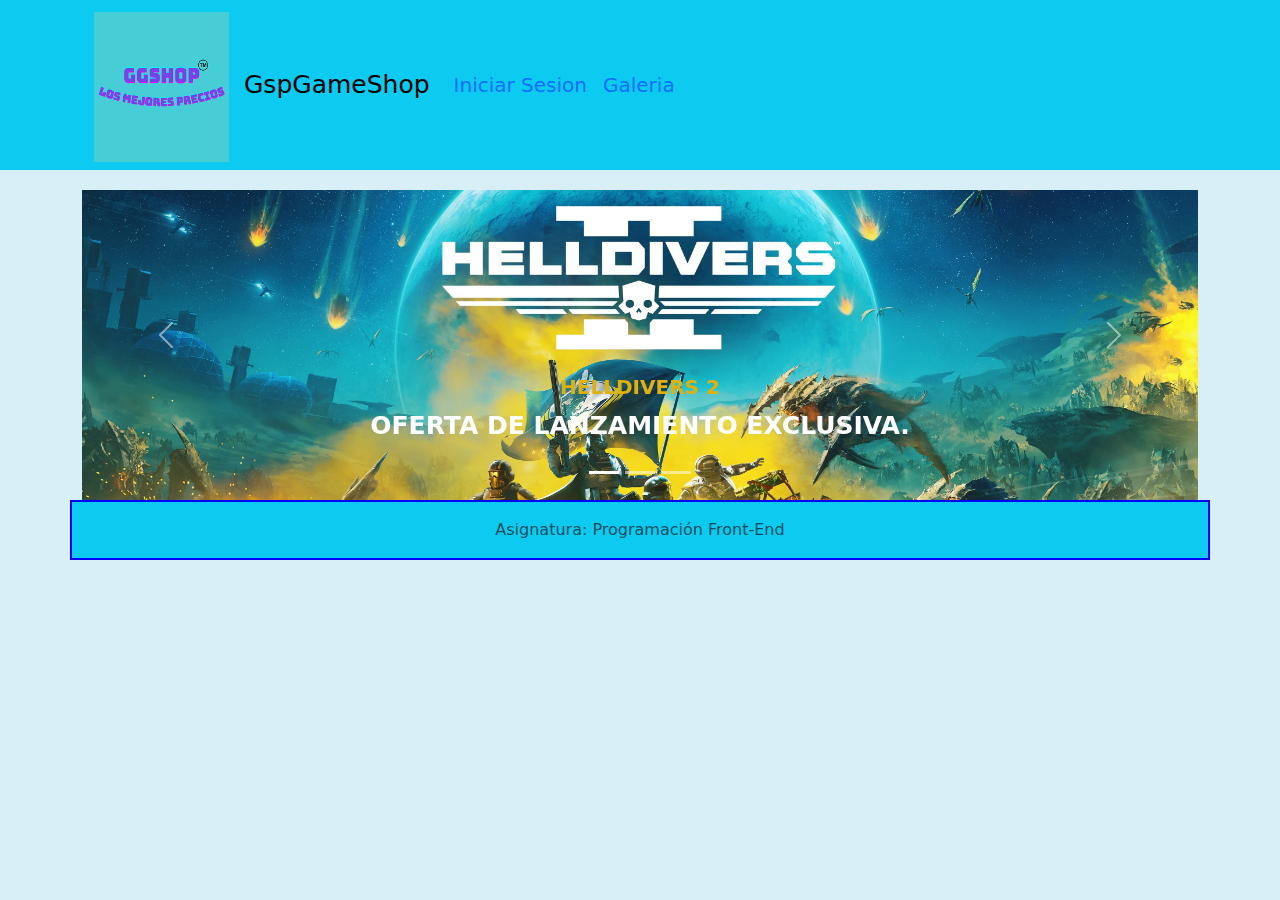
==== galeria.html @ 5e93ca1e "Login Terminado" ====
<!DOCTYPE html>
<html lang="en">
<head>
    <meta name="Author" content="GspExev"/>
    <meta charset="UTF-8">
    <meta name="viewport" content="width=device-width, initial-scale=1.0">
    <title>Galeria</title>
    <link href="css/estilos.css" rel="stylesheet" type="text/css"/>
    <link href="https://cdn.jsdelivr.net/npm/bootstrap@5.3.3/dist/css/bootstrap.min.css" rel="stylesheet" integrity="sha384-QWTKZyjpPEjISv5WaRU9OFeRpok6YctnYmDr5pNlyT2bRjXh0JMhjY6hW+ALEwIH" crossorigin="anonymous">

    <style>
        nav a:hover {
            text-decoration: underline;
        }
    </style>
</head>

<body>
    
    <header>
        <div id="contenedor6" class="container bg-info">
            <nav class="navbar navbar-expand-lg bg-info">
                <div class="container-fluid">
                    <a href="index.html">
                        <img src="imagenes/logo.png" alt="Logo" width="150" height="150" class="d-inline-block align-text-top" />
                    </a>
                <a class="navbar-brand" >GspGameShop</a>
                <button class="navbar-toggler" type="button" data-bs-toggle="collapse" data-bs-target="#navbarNavAltMarkup" aria-controls="navbarNavAltMarkup" aria-expanded="false" aria-label="Toggle navigation">
                    <span class="navbar-toggler-icon"></span>
                </button>
                <div class="collapse navbar-collapse" id="navbarNavAltMarkup">
                    <div class="navbar-nav">
                    <a class="nav-link text-center text-primary" href="iniciarsesion.html">Iniciar Sesion</a>
                    <a class="nav-link text-center text-primary" href="galeria.html">Galeria</a>
                    </div>
                </div>
                </div>
            </nav>
        </div>
    </header>

    <div id="contenedor10" class="container">
        <div id="carouselExampleCaptions" class="carousel slide">
            <div class="carousel-indicators">
              <button type="button" data-bs-target="#carouselExampleCaptions" data-bs-slide-to="0" class="active" aria-current="true" aria-label="Slide 1"></button>
              <button type="button" data-bs-target="#carouselExampleCaptions" data-bs-slide-to="1" aria-label="Slide 2"></button>
              <button type="button" data-bs-target="#carouselExampleCaptions" data-bs-slide-to="2" aria-label="Slide 3"></button>
            </div>
            <div class="carousel-inner">
              <div class="carousel-item active">
                <img src="imagenes/galeria1.jpg" class="d-block w-100" alt="no encontrado">
                <div class="carousel-caption d-none d-md-block" style="font-size: 25px;">
                  <h5 style="color: rgb(224, 176, 15); font-weight: bold;">HELLDIVERS 2</h5>
                  <p style="font-weight: bold">OFERTA DE LANZAMIENTO EXCLUSIVA.</p>
                </div>
              </div>
              <div class="carousel-item">
                <img src="imagenes/galeria2.png" class="d-block w-100" alt="no encontrado">
                <div class="carousel-caption d-none d-md-block" style="font-size: 25px;">
                  <h5 style="font-weight: bold">THE LONG DARK</h5>
                  <p style="font-weight: bold">OFERTA LANZAMIENTO DE DLC.</p>
                </div>
              </div>
              <div class="carousel-item">
                <img src="..." class="d-block w-100" alt="...">
                <div class="carousel-caption d-none d-md-block">
                  <h5>Third slide label</h5>
                  <p>Some representative placeholder content for the third slide.</p>
                </div>
              </div>
            </div>
            <button class="carousel-control-prev" type="button" data-bs-target="#carouselExampleCaptions" data-bs-slide="prev">
              <span class="carousel-control-prev-icon" aria-hidden="true"></span>
              <span class="visually-hidden">Previous</span>
            </button>
            <button class="carousel-control-next" type="button" data-bs-target="#carouselExampleCaptions" data-bs-slide="next">
              <span class="carousel-control-next-icon" aria-hidden="true"></span>
              <span class="visually-hidden">Next</span>
            </button>
          </div>
    </div>




















    <footer class="bg-info text-primary-emphasis container">
        <nav class="navbar navbar-expand-lg justify-content-center w-90">
            <span class="navbar-text">
                Asignatura: Programación Front-End
            </span>
        </nav>
      </footer>
      
      <br>
  
      <script src="https://cdn.jsdelivr.net/npm/bootstrap@5.3.3/dist/js/bootstrap.bundle.min.js" integrity="sha384-YvpcrYf0tY3lHB60NNkmXc5s9fDVZLESaAA55NDzOxhy9GkcIdslK1eN7N6jIeHz" crossorigin="anonymous"></script>
  
</body>
</html>
---- css/estilos.css ----
html, body, header, strong, nav, div, h1, h2, h3, table, img, p, a{
    margin: 0;
    padding: 0;
}

body {
    background-color: rgb(216, 239, 247) !important;
}



header{
    background-color: #0DCAF0;
}

#contenedor1 img{
    padding-right: 15px;
}

#contenedor1 div div a{
    font-size: 20px;
    
}

#contenedor1 div a{
    font-size: 25px;
}

#contenedor2 div div img{
    padding-top: 20px;
    height: 330px;
}

#contenedor3{
    border: 3px solid cyan;
    text-align: center;
    padding-right: 5px;
    color: rgb(33, 32, 102);
    background-color: rgb(207, 203, 245);
}

#noticia1{
    border: 3px solid;
    width: 90%;
    padding: 20px;
    background-color: #c2c4d6;
}

#noticia1 img{
    height: 150px;
    width: 150px;
    border: 3px solid;
}

#noticia2 img{
    height: 150px;
    width: 150px;
    border: 3px solid;
}

#noticia2{
    border: 3px solid;
    width: 90%;
    padding: 20px;
    background-color: #c2c4d6;
}
#noticia3 img{
    height: 150px;
    width: 150px;
    border: 3px solid;
}

#noticia3{
    border: 3px solid;
    width: 90%;
    padding: 20px;
    background-color: #c2c4d6;
}
#contenedor4 #noticia1 a{
    font-size: 15px;
    padding-left: 25px;
}

#contenedor4 #noticia2 a{
    font-size: 15px;
    padding-left: 25px;
}

#contenedor4 #noticia3 a{
    font-size: 15px;
    padding-left: 25px;
}

#contenedor4{
    padding-left: 120px;
}

#contenedorinfo{
    width: 15%;
    padding-top: 15px;
}

footer{
    width: 80%;
    border: 2px solid blue;
}



#contenedor6 img{
    padding-right: 15px;
}

#contenedor6 div div a{
    font-size: 20px;
    
}

#contenedor6 div a{
    font-size: 25px;
}

#contenedor7 div div img{
    padding-top: 20px;
    height: 330px;
}






#formulario1{
    border: 3px solid blue;
    margin-left: 350px;
    margin-right: 350px;
    padding-top: 15px;
    padding-bottom: 15px;
}



#contenedor10 div div img{
    padding-top: 20px;
    height: 330px;
}
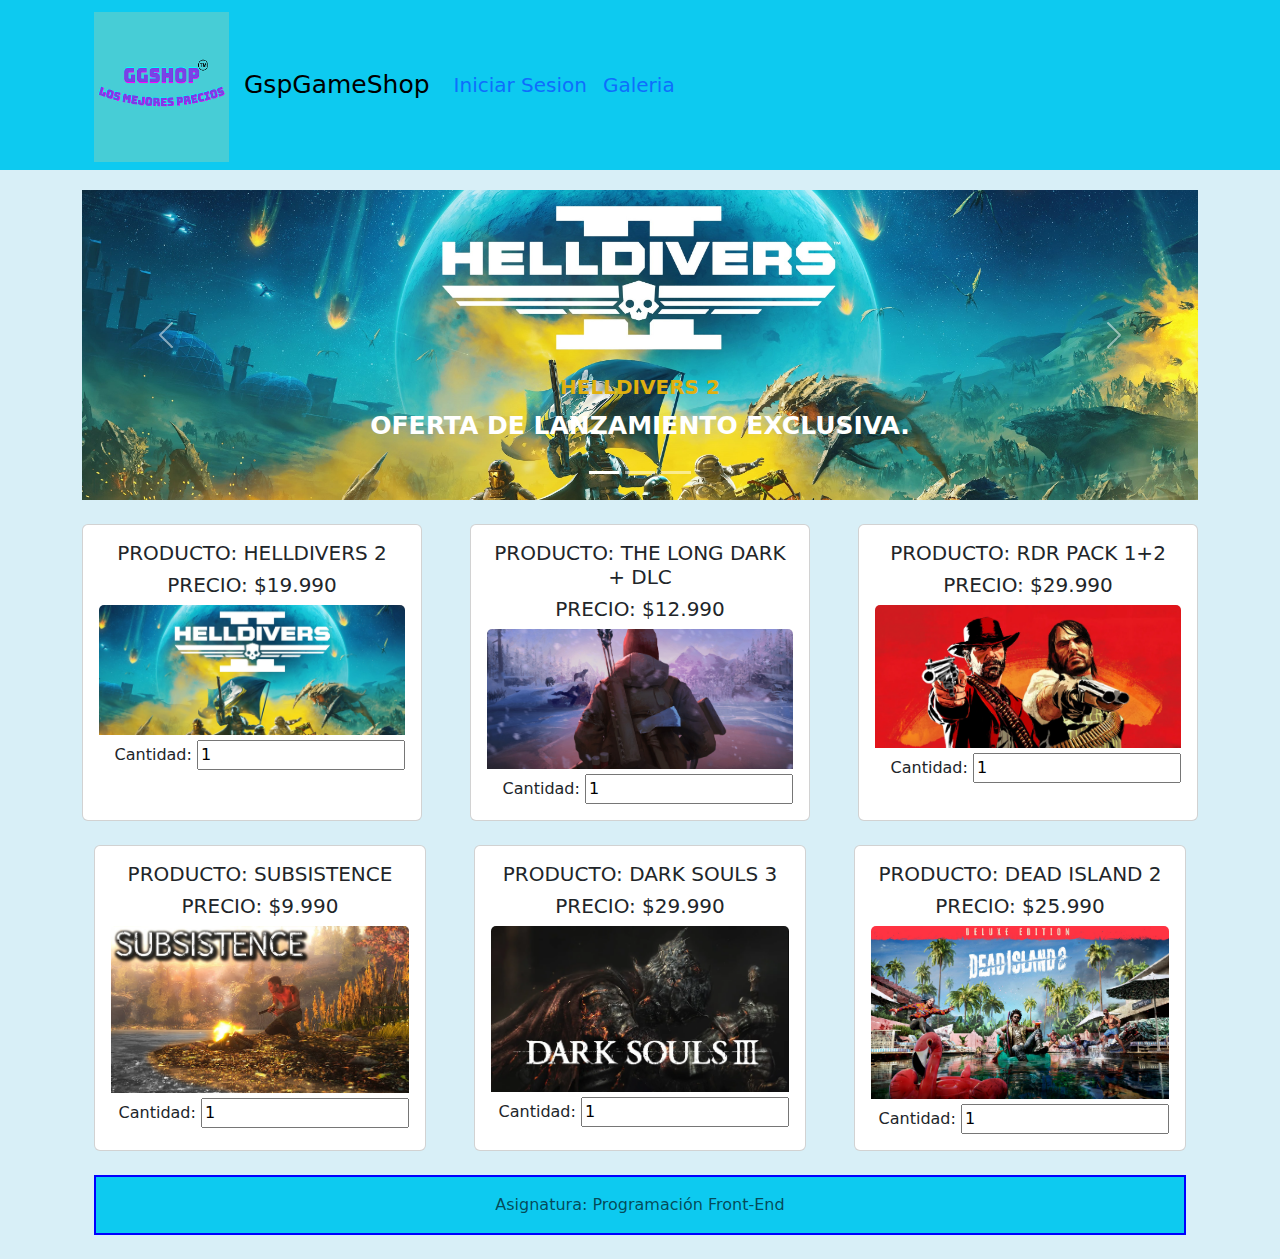
==== commit 3f831e6e: "Finalizado" ====
--- a/galeria.html
+++ b/galeria.html
@@ -62,10 +62,10 @@
                 </div>
               </div>
               <div class="carousel-item">
-                <img src="..." class="d-block w-100" alt="...">
-                <div class="carousel-caption d-none d-md-block">
-                  <h5>Third slide label</h5>
-                  <p>Some representative placeholder content for the third slide.</p>
+                <img src="imagenes/galeria3.png" class="d-block w-100" alt="no encontrado">
+                <div class="carousel-caption d-none d-md-block" style="font-size: 25px;">
+                  <h5 style="font-weight: bold; color: red;" >SONS OF THE FOREST</h5>
+                  <p style="font-weight: bold">OFERTA ACTUALIZACION 1.0.</p>
                 </div>
               </div>
             </div>
@@ -80,36 +80,113 @@
           </div>
     </div>
 
+    <br>
 
+    <div id="contenedorgaleria" class="container">
+        <div class="row row-cols-2 row-cols-md-3 g-5">
+            <div class="col">
+              <div class="card h-100">
+                <div class="card-body">
+                    <h5 class="card-title text-center">PRODUCTO: HELLDIVERS 2</h5>
+                    <h5 class="card-text text-center">PRECIO: $19.990</h5>
+                <img src="imagenes/juegogaleria1.jpg" class="card-img-top" alt="no encontrado">
+                <div class="cantidad" style="text-align: right; padding-top: 5px;">
+                    Cantidad:
+                    <input type="number" id="cantidad_input" value="1" min="1">
+                </div>
+              </div>
+            </div>
+        </div>
 
+        <div class="col">
+            <div class="card h-100">
+              <div class="card-body">
+                  <h5 class="card-title text-center">PRODUCTO: THE LONG DARK + DLC</h5>
+                  <h5 class="card-text text-center">PRECIO: $12.990</h5>
+              <img src="imagenes/juegogaleria2.png" class="card-img-top" alt="no encontrado">
+              <div class="cantidad" style="text-align: right; padding-top: 5px;">
+                  Cantidad:
+                  <input type="number" id="cantidad_input" value="1" min="1">
+              </div>
+            </div>
+          </div>
+      </div>
 
+      <div class="col">
+        <div class="card h-100">
+          <div class="card-body">
+              <h5 class="card-title text-center">PRODUCTO: RDR PACK 1+2</h5>
+              <h5 class="card-text text-center">PRECIO: $29.990</h5>
+          <img src="imagenes/juegogaleria3.png" class="card-img-top" alt="no encontrado">
+          <div class="cantidad" style="text-align: right; padding-top: 5px;">
+              Cantidad:
+              <input type="number" id="cantidad_input" value="1" min="1">
+          </div>
+        </div>
+      </div>
+    </div>
+    </div>
 
+    <br>
 
+    <div id="contenedorgaleria2" class="container">
+        <div class="row row-cols-2 row-cols-md-3 g-5">
+            <div class="col">
+              <div class="card h-100">
+                <div class="card-body">
+                    <h5 class="card-title text-center">PRODUCTO: SUBSISTENCE</h5>
+                    <h5 class="card-text text-center">PRECIO: $9.990</h5>
+                <img src="imagenes/juegogaleria4.png" class="card-img-top" alt="no encontrado">
+                <div class="cantidad" style="text-align: right; padding-top: 5px;">
+                    Cantidad:
+                    <input type="number" id="cantidad_input" value="1" min="1">
+                </div>
+              </div>
+            </div>
+        </div>
 
+        <div class="col">
+            <div class="card h-100">
+              <div class="card-body">
+                  <h5 class="card-title text-center">PRODUCTO: DARK SOULS 3</h5>
+                  <h5 class="card-text text-center">PRECIO: $29.990</h5>
+              <img src="imagenes/juegogaleria5.png" class="card-img-top" alt="no encontrado">
+              <div class="cantidad" style="text-align: right; padding-top: 5px;">
+                  Cantidad:
+                  <input type="number" id="cantidad_input" value="1" min="1">
+              </div>
+            </div>
+          </div>
+      </div>
 
+      <div class="col">
+        <div class="card h-100">
+          <div class="card-body">
+              <h5 class="card-title text-center">PRODUCTO: DEAD ISLAND 2</h5>
+              <h5 class="card-text text-center">PRECIO: $25.990</h5>
+          <img src="imagenes/juegogaleria6.png" class="card-img-top" alt="no encontrado">
+          <div class="cantidad" style="text-align: right; padding-top: 5px;">
+              Cantidad:
+              <input type="number" id="cantidad_input" value="1" min="1">
+          </div>
+        </div>
+      </div>
+    </div>
+    </div>
 
+    <br>
 
-
-
-
-
-
-
-
-
-
-
-    <footer class="bg-info text-primary-emphasis container">
-        <nav class="navbar navbar-expand-lg justify-content-center w-90">
-            <span class="navbar-text">
-                Asignatura: Programación Front-End
-            </span>
-        </nav>
-      </footer>
+<footer class="bg-info text-primary-emphasis container">
+    <nav class="navbar navbar-expand-lg justify-content-center w-100">
+        <span class="navbar-text">
+            Asignatura: Programación Front-End
+        </span>
+    </nav>
+</footer>
       
-      <br>
+<br>
   
-      <script src="https://cdn.jsdelivr.net/npm/bootstrap@5.3.3/dist/js/bootstrap.bundle.min.js" integrity="sha384-YvpcrYf0tY3lHB60NNkmXc5s9fDVZLESaAA55NDzOxhy9GkcIdslK1eN7N6jIeHz" crossorigin="anonymous"></script>
+<script src="https://cdn.jsdelivr.net/npm/bootstrap@5.3.3/dist/js/bootstrap.bundle.min.js" integrity="sha384-YvpcrYf0tY3lHB60NNkmXc5s9fDVZLESaAA55NDzOxhy9GkcIdslK1eN7N6jIeHz" crossorigin="anonymous"></script>
   
 </body>
 </html>
--- a/css/estilos.css
+++ b/css/estilos.css
@@ -143,4 +143,13 @@
 #contenedor10 div div img{
     padding-top: 20px;
     height: 330px;
-}+}
+
+#cantidad {
+    position: absolute;
+    right: 5px;
+    padding: 5px 10px;
+    height: 10px;
+    width: 10px;
+  }
+
